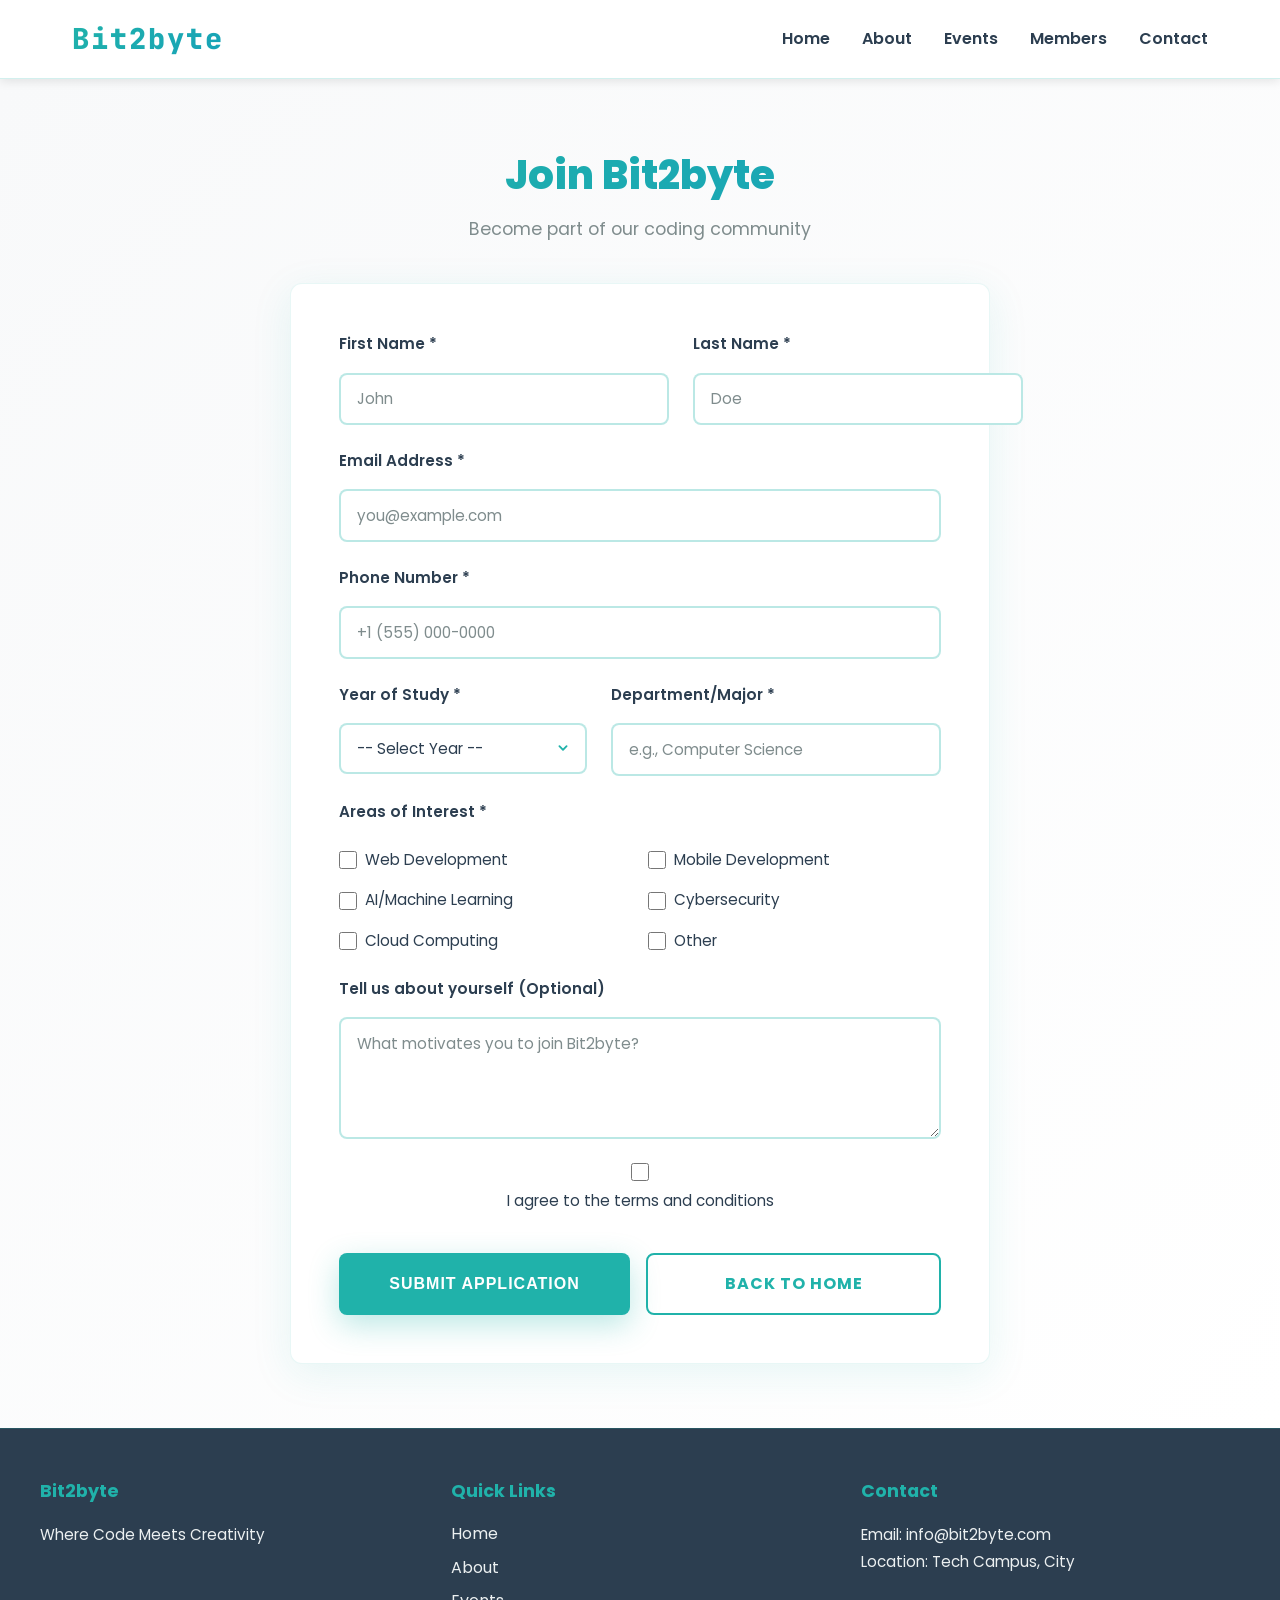
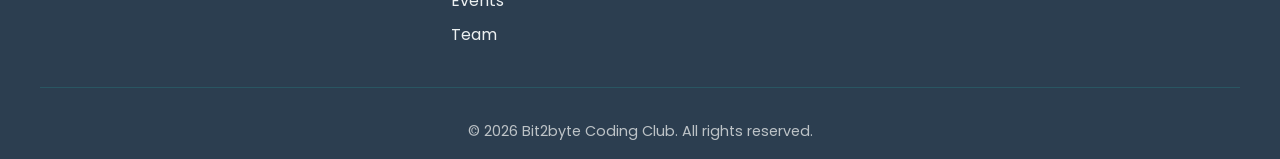
==== member-form.html @ 11380ac9 "I made a form of members" ====
<!DOCTYPE html>
<html lang="en">
<head>
    <meta charset="UTF-8">
    <meta name="viewport" content="width=device-width, initial-scale=1.0">
    <title>Join Bit2byte - Membership Form</title>
    <link rel="preconnect" href="https://fonts.googleapis.com">
    <link rel="preconnect" href="https://fonts.gstatic.com" crossorigin>
    <link href="https://fonts.googleapis.com/css2?family=Poppins:wght@300;400;600;700;800&family=JetBrains+Mono:wght@400;600&display=swap" rel="stylesheet">
    <link rel="stylesheet" href="style.css">
</head>
<body>
    <!--  NAVBAR  -->
    <nav class="navbar">
        <div class="nav-container">
            <!-- Logo -->
            <div class="logo">
                <span class="logo-text">Bit2byte</span>
            </div>
            
            <!-- Navigation Menu -->
            <ul class="nav-menu">
                <li><a href="index.html#home" class="nav-link">Home</a></li>
                <li><a href="index.html#about" class="nav-link">About</a></li>
                <li><a href="index.html#events" class="nav-link">Events</a></li>
                <li><a href="index.html#team" class="nav-link">Members</a></li>
                <li><a href="index.html#contact" class="nav-link">Contact</a></li>
            </ul>
        </div>
    </nav>

    <!--  MEMBERSHIP FORM SECTION  -->
    <section class="membership-section">
        <div class="membership-container">
            <h1 class="membership-title">Join Bit2byte</h1>
            <p class="membership-subtitle">Become part of our coding community</p>
            
            <div class="membership-form-wrapper">
                <form class="membership-form" id="membershipForm">
                    
                    <div class="form-row">
                        <div class="form-group">
                            <label for="firstName">First Name *</label>
                            <input type="text" id="firstName" name="firstName" placeholder="John" required>
                        </div>
                        <div class="form-group">
                            <label for="lastName">Last Name *</label>
                            <input type="text" id="lastName" name="lastName" placeholder="Doe" required>
                        </div>
                    </div>

                    <div class="form-group">
                        <label for="email">Email Address *</label>
                        <input type="email" id="email" name="email" placeholder="you@example.com" required>
                    </div>

                    <div class="form-group">
                        <label for="phone">Phone Number *</label>
                        <input type="tel" id="phone" name="phone" placeholder="+1 (555) 000-0000" required>
                    </div>

                    <div class="form-row">
                        <div class="form-group">
                            <label for="year">Year of Study *</label>
                            <select id="year" name="year" required>
                                <option value="">-- Select Year --</option>
                                <option value="1st">1st Year</option>
                                <option value="2nd">2nd Year</option>
                                <option value="3rd">3rd Year</option>
                                <option value="4th">4th Year</option>
                                <option value="other">Other</option>
                            </select>
                        </div>
                        <div class="form-group">
                            <label for="department">Department/Major *</label>
                            <input type="text" id="department" name="department" placeholder="e.g., Computer Science" required>
                        </div>
                    </div>

                    <div class="form-group">
                        <label for="interests">Areas of Interest *</label>
                        <div class="checkbox-group">
                            <div class="checkbox-item">
                                <input type="checkbox" id="web" name="interests" value="Web Development">
                                <label for="web">Web Development</label>
                            </div>
                            <div class="checkbox-item">
                                <input type="checkbox" id="mobile" name="interests" value="Mobile Development">
                                <label for="mobile">Mobile Development</label>
                            </div>
                            <div class="checkbox-item">
                                <input type="checkbox" id="ai" name="interests" value="AI/Machine Learning">
                                <label for="ai">AI/Machine Learning</label>
                            </div>
                            <div class="checkbox-item">
                                <input type="checkbox" id="cybersecurity" name="interests" value="Cybersecurity">
                                <label for="cybersecurity">Cybersecurity</label>
                            </div>
                            <div class="checkbox-item">
                                <input type="checkbox" id="cloud" name="interests" value="Cloud Computing">
                                <label for="cloud">Cloud Computing</label>
                            </div>
                            <div class="checkbox-item">
                                <input type="checkbox" id="other-interest" name="interests" value="Other">
                                <label for="other-interest">Other</label>
                            </div>
                        </div>
                    </div>

                    <div class="form-group">
                        <label for="message">Tell us about yourself (Optional)</label>
                        <textarea id="message" name="message" rows="4" placeholder="What motivates you to join Bit2byte?"></textarea>
                    </div>

                    <div class="form-group checkbox-item">
                        <input type="checkbox" id="terms" name="terms" required> 
                        <label for="terms">I agree to the terms and conditions </label>
                    </div>

                    <div class="form-actions">
                        <button type="submit" class="submit-button">Submit Application</button>
                        <a href="index.html" class="cancel-link">Back to Home</a>
                    </div>
                </form>
            </div>
        </div>
    </section>

    <!--  FOOTER  -->
    <footer class="footer">
        <div class="footer-container">
            <div class="footer-content">
                <div class="footer-section">
                    <h4>Bit2byte</h4>
                    <p>Where Code Meets Creativity</p>
                </div>
                <div class="footer-section">
                    <h4>Quick Links</h4>
                    <ul>
                        <li><a href="index.html#home">Home</a></li>
                        <li><a href="index.html#about">About</a></li>
                        <li><a href="index.html#events">Events</a></li>
                        <li><a href="index.html#team">Team</a></li>
                    </ul>
                </div>
                <div class="footer-section">
                    <h4>Contact</h4>
                    <p>Email: info@bit2byte.com</p>
                    <p>Location: Tech Campus, City</p>
                </div>
            </div>
            <div class="footer-bottom">
                <p>&copy; 2026 Bit2byte Coding Club. All rights reserved.</p>
            </div>
        </div>
    </footer>

    <script>
        // Handle form submission
        document.getElementById('membershipForm').addEventListener('submit', function(e) {
            e.preventDefault();
            
            // Get form data
            const firstName = document.getElementById('firstName').value;
            const lastName = document.getElementById('lastName').value;
            const email = document.getElementById('email').value;
            
            // Show success message
            alert(`Welcome, ${firstName} ${lastName}!\n\nYour application has been submitted successfully.\nWe'll contact you at ${email} soon.`);
            
            // Reset form
            this.reset();
        });
    </script>
</body>
</html>
---- style.css ----
/* ============================================================
   GLOBAL STYLES & VARIABLES
   ============================================================ */

* {
    margin: 0;
    padding: 0;
    box-sizing: border-box;
}

:root {
    /* Color Palette */
    --primary-color: #20b2aa;      /* Teal */
    --secondary-color: #17a2b8;    /* Teal Secondary */
    --accent-color: #20b2aa;       /* Teal */
    --dark-bg: #ffffff;            /* White */
    --darker-bg: #f8f9fa;          /* Light Gray */
    --text-light: #2c3e50;         /* Dark Text */
    --text-lighter: #7f8c8d;       /* Medium Gray Text */
    
    /* Transitions */
    --transition: all 0.3s ease;
    --transition-smooth: all 0.5s cubic-bezier(0.25, 0.46, 0.45, 0.94);
}

html {
    scroll-behavior: smooth;
}

body {
    font-family: 'Poppins', sans-serif;
    background: #ffffff;
    color: var(--text-light);
    line-height: 1.6;
    overflow-x: hidden;
}

/* ============================================================
   TYPOGRAPHY & UTILITIES
   ============================================================ */

.section-title {
    font-size: 2.5rem;
    font-weight: 800;
    text-align: center;
    margin-bottom: 3rem;
    background: linear-gradient(135deg, var(--primary-color) 0%, var(--secondary-color) 100%);
    -webkit-background-clip: text;
    -webkit-text-fill-color: transparent;
    background-clip: text;
    animation: fadeInDown 0.8s ease-out;
}

/* ============================================================
   NAVBAR STYLING
   ============================================================ */

.navbar {
    background: rgba(255, 255, 255, 0.98);
    backdrop-filter: blur(10px);
    border-bottom: 1px solid rgba(32, 178, 170, 0.2);
    position: sticky;
    top: 0;
    z-index: 1000;
    box-shadow: 0 2px 10px rgba(0, 0, 0, 0.1);
}

.nav-container {
    max-width: 1200px;
    margin: 0 auto;
    padding: 1rem 2rem;
    display: flex;
    justify-content: space-between;
    align-items: center;
}

.logo {
    display: flex;
    align-items: center;
    gap: 0.5rem;
}

.logo-text {
    font-size: 1.8rem;
    font-weight: 800;
    background: linear-gradient(135deg, var(--primary-color), var(--secondary-color));
    -webkit-background-clip: text;
    -webkit-text-fill-color: transparent;
    background-clip: text;
    font-family: 'JetBrains Mono', monospace;
    letter-spacing: 2px;
    transition: var(--transition);
}

.logo-text:hover {
    transform: scale(1.05);
    filter: drop-shadow(0 0 10px var(--primary-color));
}

.nav-menu {
    display: flex;
    list-style: none;
    gap: 2rem;
}

.nav-link {
    color: var(--text-light);
    text-decoration: none;
    font-weight: 600;
    transition: var(--transition);
    position: relative;
    padding-bottom: 0.5rem;
}

.nav-link::after {
    content: '';
    position: absolute;
    bottom: 0;
    left: 0;
    width: 0;
    height: 2px;
    background: var(--primary-color);
    transition: width 0.3s ease;
}

.nav-link:hover {
    color: var(--primary-color);
}

.nav-link:hover::after {
    width: 100%;
}

/* Mobile Navbar */
@media (max-width: 768px) {
    .nav-menu {
        flex-direction: column;
        gap: 1rem;
    }
    
    .nav-container {
        flex-direction: column;
        gap: 1rem;
    }
}

/* ============================================================
   HERO SECTION
   ============================================================ */

.hero {
    min-height: 100vh;
    display: flex;
    align-items: center;
    justify-content: center;
    background: linear-gradient(rgba(0, 0, 0, 0.4), rgba(0, 0, 0, 0.4)), url('https://images.unsplash.com/photo-1517694712202-14dd9538aa97?w=1200&h=600&fit=crop');
    background-size: cover;
    background-position: center;
    position: relative;
    overflow: hidden;
    padding: 2rem;
}

.hero::before {
    content: '';
    position: absolute;
    top: 0;
    left: 0;
    right: 0;
    bottom: 0;
    background: rgba(0, 0, 0, 0.2);
    z-index: 1;
}

.hero::after {
    display: none;
}

.hero-glow {
    display: none;
}

.hero-content {
    position: relative;
    z-index: 10;
    text-align: center;
    max-width: 800px;
}

.hero-title {
    font-size: 4rem;
    font-weight: 800;
    margin-bottom: 1rem;
    color: #ffffff;
    animation: slideInUp 0.8s ease-out;
    line-height: 1.2;
    text-shadow: 2px 2px 4px rgba(0, 0, 0, 0.3);
}

.hero-subtitle {
    font-size: 1.5rem;
    color: #f0f0f0;
    margin-bottom: 2rem;
    animation: slideInUp 0.8s ease-out 0.2s both;
    font-weight: 300;
    text-shadow: 1px 1px 2px rgba(0, 0, 0, 0.3);
}

.cta-button {
    display: inline-block;
    padding: 1rem 2.5rem;
    font-size: 1.1rem;
    font-weight: 700;
    border: none;
    border-radius: 50px;
    background: var(--primary-color);
    color: #ffffff;
    cursor: pointer;
    transition: var(--transition-smooth);
    box-shadow: 0 10px 30px rgba(32, 178, 170, 0.3);
    animation: slideInUp 0.8s ease-out 0.4s both;
    text-transform: uppercase;
    letter-spacing: 1px;
    text-decoration: none;
}

.cta-button:hover {
    transform: translateY(-3px);
    box-shadow: 0 15px 40px rgba(32, 178, 170, 0.5);
}

.cta-button:active {
    transform: translateY(-1px);
}

/* Mobile Hero */
@media (max-width: 768px) {
    .hero-title {
        font-size: 2.5rem;
    }
    
    .hero-subtitle {
        font-size: 1.2rem;
    }
    
    .cta-button {
        padding: 0.8rem 2rem;
        font-size: 1rem;
    }
}

/* ============================================================
   ABOUT SECTION
   ============================================================ */

.about {
    padding: 6rem 2rem;
    background: #ffffff;
    position: relative;
}

.about-container {
    max-width: 1200px;
    margin: 0 auto;
}

.about-content {
    display: grid;
    grid-template-columns: repeat(auto-fit, minmax(300px, 1fr));
    gap: 2rem;
    margin-top: 3rem;
}

.about-text {
    padding: 2rem;
    background: #f8f9fa;
    border: 1px solid rgba(32, 178, 170, 0.2);
    border-radius: 15px;
    transition: var(--transition);
    backdrop-filter: blur(10px);
    animation: fadeInUp 0.8s ease-out;
}

.about-text:hover {
    background: #ffffff;
    border-color: rgba(32, 178, 170, 0.4);
    transform: translateY(-5px);
    box-shadow: 0 10px 30px rgba(32, 178, 170, 0.1);
}

.about-text h3 {
    font-size: 1.5rem;
    margin-bottom: 1rem;
    color: var(--primary-color);
}

.about-text p {
    color: var(--text-lighter);
    line-height: 1.8;
}

/* ============================================================
   EVENTS SECTION
   ============================================================ */

.events {
    padding: 6rem 2rem;
    background: #f8f9fa;
    position: relative;
}

.events-container {
    max-width: 1200px;
    margin: 0 auto;
}

.events-grid {
    display: grid;
    grid-template-columns: repeat(auto-fit, minmax(280px, 1fr));
    gap: 2rem;
}

.event-card {
    background: #ffffff;
    border: 1px solid rgba(32, 178, 170, 0.2);
    border-radius: 15px;
    overflow: hidden;
    transition: var(--transition);
    backdrop-filter: blur(10px);
    animation: fadeInUp 0.8s ease-out;
}

.event-card:hover {
    transform: translateY(-10px);
    border-color: rgba(32, 178, 170, 0.5);
    box-shadow: 0 15px 40px rgba(32, 178, 170, 0.15);
}

.event-image {
    width: 100%;
    height: 200px;
    overflow: hidden;
    position: relative;
}

.event-image img {
    width: 100%;
    height: 100%;
    object-fit: cover;
    transition: var(--transition);
}

.event-card:hover .event-image img {
    transform: scale(1.1);
}

.event-info {
    padding: 1.5rem;
}

.event-info h3 {
    font-size: 1.3rem;
    margin-bottom: 0.5rem;
    color: var(--primary-color);
}

.event-date {
    font-size: 0.9rem;
    color: var(--secondary-color);
    font-weight: 600;
    margin-bottom: 0.8rem;
}

.event-description {
    color: var(--text-lighter);
    line-height: 1.6;
    font-size: 0.95rem;
}

/* ============================================================
   TEAM SECTION
   ============================================================ */

.team {
    padding: 6rem 2rem;
    background: #ffffff;
    position: relative;
}

.team-container {
    max-width: 1200px;
    margin: 0 auto;
}

.team-grid {
    display: grid;
    grid-template-columns: repeat(auto-fit, minmax(250px, 1fr));
    gap: 2rem;
}

.team-card {
    text-align: center;
    background: #f8f9fa;
    border: 1px solid rgba(32, 178, 170, 0.2);
    border-radius: 15px;
    padding: 1.5rem;
    transition: var(--transition);
    backdrop-filter: blur(10px);
    animation: fadeInUp 0.8s ease-out;
}

.team-card:hover {
    background: #ffffff;
    border-color: rgba(32, 178, 170, 0.5);
    transform: translateY(-8px);
    box-shadow: 0 12px 35px rgba(32, 178, 170, 0.15);
}

.team-image {
    width: 150px;
    height: 150px;
    border-radius: 50%;
    margin: 0 auto 1rem;
    overflow: hidden;
    border: 3px solid rgba(32, 178, 170, 0.3);
    transition: var(--transition);
}

.team-card:hover .team-image {
    border-color: var(--primary-color);
    box-shadow: 0 0 20px rgba(32, 178, 170, 0.4);
}

.team-image img {
    width: 100%;
    height: 100%;
    object-fit: cover;
    transition: var(--transition);
}

.team-card:hover .team-image img {
    transform: scale(1.1);
}

.team-info h3 {
    font-size: 1.3rem;
    color: var(--text-light);
    margin-bottom: 0.3rem;
}

.role {
    color: var(--primary-color);
    font-weight: 600;
    font-size: 0.9rem;
}

/* ============================================================
   CONTACT SECTION
   ============================================================ */

.contact {
    padding: 6rem 2rem;
    background: #f8f9fa;
    position: relative;
}

.contact-container {
    max-width: 1200px;
    margin: 0 auto;
}

.contact-content {
    display: grid;
    grid-template-columns: 1fr 1fr;
    gap: 4rem;
    margin-top: 3rem;
}

/* Contact Form Styling */
.contact-form-wrapper {
    animation: fadeInLeft 0.8s ease-out;
}

.contact-form {
    display: flex;
    flex-direction: column;
    gap: 1.5rem;
}

.form-group {
    display: flex;
    flex-direction: column;
}

.form-group label {
    margin-bottom: 0.5rem;
    font-weight: 600;
    color: var(--primary-color);
    font-size: 0.95rem;
}

.form-group input,
.form-group textarea {
    padding: 0.8rem 1rem;
    background: #ffffff;
    border: 2px solid rgba(32, 178, 170, 0.3);
    border-radius: 8px;
    color: var(--text-light);
    font-family: 'Poppins', sans-serif;
    transition: var(--transition);
    font-size: 1rem;
}

.form-group input::placeholder,
.form-group textarea::placeholder {
    color: var(--text-lighter);
}

.form-group input:focus,
.form-group textarea:focus {
    outline: none;
    background: #ffffff;
    border-color: var(--primary-color);
    box-shadow: 0 0 15px rgba(32, 178, 170, 0.2);
}

.submit-button {
    padding: 1rem 2rem;
    background: var(--primary-color);
    color: #ffffff;
    border: none;
    border-radius: 8px;
    font-weight: 700;
    font-size: 1rem;
    cursor: pointer;
    transition: var(--transition-smooth);
    text-transform: uppercase;
    letter-spacing: 1px;
    box-shadow: 0 10px 30px rgba(32, 178, 170, 0.3);
}

.submit-button:hover {
    transform: translateY(-3px);
    box-shadow: 0 15px 40px rgba(32, 178, 170, 0.5);
}

.submit-button:active {
    transform: translateY(-1px);
}

/* Social Links */
.social-wrapper {
    animation: fadeInRight 0.8s ease-out;
    display: flex;
    flex-direction: column;
    justify-content: center;
}

.social-wrapper h3 {
    font-size: 1.5rem;
    margin-bottom: 2rem;
    color: var(--primary-color);
}

.social-links {
    display: flex;
    gap: 1.5rem;
    flex-wrap: wrap;
}

.social-icon {
    width: 60px;
    height: 60px;
    border-radius: 50%;
    background: #f8f9fa;
    border: 2px solid rgba(32, 178, 170, 0.3);
    display: flex;
    align-items: center;
    justify-content: center;
    color: var(--primary-color);
    text-decoration: none;
    transition: var(--transition);
}

.social-icon:hover {
    background: #ffffff;
    border-color: var(--primary-color);
    transform: translateY(-5px);
    box-shadow: 0 10px 25px rgba(32, 178, 170, 0.3);
}

/* Mobile Contact Section */
@media (max-width: 768px) {
    .contact-content {
        grid-template-columns: 1fr;
        gap: 2rem;
    }
    
    .social-wrapper {
        justify-content: flex-start;
    }
}

/* ============================================================
   FOOTER
   ============================================================ */

.footer {
    background: #2c3e50;
    border-top: 1px solid rgba(32, 178, 170, 0.2);
    padding: 3rem 2rem 1rem;
}

.footer-container {
    max-width: 1200px;
    margin: 0 auto;
}

.footer-content {
    display: grid;
    grid-template-columns: repeat(auto-fit, minmax(250px, 1fr));
    gap: 2rem;
    margin-bottom: 2rem;
}

.footer-section h4 {
    color: var(--primary-color);
    margin-bottom: 1rem;
    font-size: 1.1rem;
}

.footer-section p {
    color: #ecf0f1;
    line-height: 1.8;
    font-size: 0.95rem;
}

.footer-section ul {
    list-style: none;
}

.footer-section ul li {
    margin-bottom: 0.5rem;
}

.footer-section ul li a {
    color: #ecf0f1;
    text-decoration: none;
    transition: var(--transition);
}

.footer-section ul li a:hover {
    color: var(--primary-color);
}

.footer-bottom {
    text-align: center;
    padding-top: 2rem;
    border-top: 1px solid rgba(32, 178, 170, 0.2);
    color: #bdc3c7;
    font-size: 0.9rem;
}

/* ============================================================
   ANIMATIONS
   ============================================================ */

@keyframes float {
    0%, 100% {
        transform: translateY(0px);
    }
    50% {
        transform: translateY(20px);
    }
}

@keyframes pulse {
    0%, 100% {
        transform: translate(-50%, -50%) scale(1);
        opacity: 0.5;
    }
    50% {
        transform: translate(-50%, -50%) scale(1.2);
        opacity: 0.8;
    }
}

@keyframes slideInUp {
    from {
        opacity: 0;
        transform: translateY(30px);
    }
    to {
        opacity: 1;
        transform: translateY(0);
    }
}

@keyframes fadeInDown {
    from {
        opacity: 0;
        transform: translateY(-20px);
    }
    to {
        opacity: 1;
        transform: translateY(0);
    }
}

@keyframes fadeInUp {
    from {
        opacity: 0;
        transform: translateY(20px);
    }
    to {
        opacity: 1;
        transform: translateY(0);
    }
}

@keyframes fadeInLeft {
    from {
        opacity: 0;
        transform: translateX(-30px);
    }
    to {
        opacity: 1;
        transform: translateX(0);
    }
}

@keyframes fadeInRight {
    from {
        opacity: 0;
        transform: translateX(30px);
    }
    to {
        opacity: 1;
        transform: translateX(0);
    }
}

/* ============================================================
   RESPONSIVE DESIGN - TABLET
   ============================================================ */

@media (max-width: 768px) {
    .section-title {
        font-size: 2rem;
        margin-bottom: 2rem;
    }
    
    .events-grid,
    .team-grid,
    .about-content {
        grid-template-columns: 1fr;
        gap: 1.5rem;
    }
    
    .footer-content {
        grid-template-columns: 1fr;
        gap: 1.5rem;
        text-align: center;
    }
}

/* ============================================================
   RESPONSIVE DESIGN - MOBILE
   ============================================================ */

@media (max-width: 480px) {
    .hero {
        min-height: 80vh;
        padding: 1rem;
    }
    
    .hero-title {
        font-size: 1.8rem;
    }
    
    .hero-subtitle {
        font-size: 1rem;
    }
    
    .cta-button {
        padding: 0.7rem 1.8rem;
        font-size: 0.9rem;
    }
    
    .section-title {
        font-size: 1.5rem;
        margin-bottom: 1.5rem;
    }
    
    .about,
    .events,
    .team,
    .contact {
        padding: 3rem 1rem;
    }
    
    .contact-content {
        gap: 2rem;
    }
    
    .social-links {
        justify-content: center;
    }
    
    .nav-menu {
        gap: 1rem;
        font-size: 0.9rem;
    }
    
    .logo-text {
        font-size: 1.5rem;
    }
}

/* ============================================================
   MEMBERSHIP FORM SECTION
   ============================================================ */

.membership-section {
    min-height: calc(100vh - 100px);
    background: linear-gradient(135deg, #f8f9fa 0%, #ffffff 100%);
    padding: 4rem 2rem;
    display: flex;
    align-items: center;
    justify-content: center;
}

.membership-container {
    max-width: 700px;
    width: 100%;
    animation: fadeInUp 0.8s ease-out;
}

.membership-title {
    font-size: 2.5rem;
    font-weight: 800;
    text-align: center;
    margin-bottom: 0.5rem;
    background: linear-gradient(135deg, var(--primary-color) 0%, var(--secondary-color) 100%);
    -webkit-background-clip: text;
    -webkit-text-fill-color: transparent;
    background-clip: text;
}

.membership-subtitle {
    text-align: center;
    font-size: 1.1rem;
    color: var(--text-lighter);
    margin-bottom: 2.5rem;
}

.membership-form-wrapper {
    background: #ffffff;
    border-radius: 12px;
    padding: 3rem;
    box-shadow: 0 10px 40px rgba(32, 178, 170, 0.1);
    border: 1px solid rgba(32, 178, 170, 0.1);
}

.membership-form {
    display: flex;
    flex-direction: column;
    gap: 1.5rem;
}

.form-row {
    display: grid;
    grid-template-columns: 1fr 1fr;
    gap: 1.5rem;
}

.form-group {
    display: flex;
    flex-direction: column;
    gap: 0.5rem;
}

.form-group label {
    font-weight: 600;
    color: var(--text-light);
    font-size: 0.95rem;
}

.form-group input[type="text"],
.form-group input[type="email"],
.form-group input[type="tel"],
.form-group select,
.form-group textarea {
    padding: 0.8rem 1rem;
    background: #ffffff;
    border: 2px solid rgba(32, 178, 170, 0.3);
    border-radius: 8px;
    color: var(--text-light);
    font-family: 'Poppins', sans-serif;
    transition: var(--transition);
    font-size: 0.95rem;
}

.form-group input[type="text"]::placeholder,
.form-group input[type="email"]::placeholder,
.form-group input[type="tel"]::placeholder,
.form-group textarea::placeholder {
    color: var(--text-lighter);
}

.form-group input[type="text"]:focus,
.form-group input[type="email"]:focus,
.form-group input[type="tel"]:focus,
.form-group select:focus,
.form-group textarea:focus {
    outline: none;
    background: #ffffff;
    border-color: var(--primary-color);
    box-shadow: 0 0 15px rgba(32, 178, 170, 0.2);
}

.form-group select {
    cursor: pointer;
    appearance: none;
    background-image: url('data:image/svg+xml;utf8,<svg xmlns="http://www.w3.org/2000/svg" viewBox="0 0 20 20" fill="%2320b2aa"><path fill-rule="evenodd" d="M5.293 7.293a1 1 0 011.414 0L10 10.586l3.293-3.293a1 1 0 111.414 1.414l-4 4a1 1 0 01-1.414 0l-4-4a1 1 0 010-1.414z"/></svg>');
    background-repeat: no-repeat;
    background-position: right 0.8rem center;
    background-size: 1.2em;
    padding-right: 2.5rem;
}

.checkbox-group {
    display: grid;
    grid-template-columns: 1fr 1fr;
    gap: 1rem;
    margin-top: 0.5rem;
}

.checkbox-item {
    display: flex;
    align-items: center;
    gap: 0.5rem;
    cursor: pointer;
}

.checkbox-item input[type="checkbox"] {
    width: 18px;
    height: 18px;
    cursor: pointer;
    accent-color: var(--primary-color);
}

.checkbox-item label {
    cursor: pointer;
    margin: 0;
    font-weight: 400;
    color: var(--text-light);
    user-select: none;
}

.form-group textarea {
    resize: vertical;
    min-height: 100px;
    font-family: 'Poppins', sans-serif;
}

.form-actions {
    display: flex;
    gap: 1rem;
    margin-top: 1rem;
}

.submit-button {
    flex: 1;
    padding: 1rem 2rem;
    background: var(--primary-color);
    color: #ffffff;
    border: none;
    border-radius: 8px;
    font-weight: 700;
    font-size: 1rem;
    cursor: pointer;
    transition: var(--transition-smooth);
    text-transform: uppercase;
    letter-spacing: 1px;
    box-shadow: 0 10px 30px rgba(32, 178, 170, 0.3);
}

.submit-button:hover {
    transform: translateY(-3px);
    box-shadow: 0 15px 40px rgba(32, 178, 170, 0.5);
}

.submit-button:active {
    transform: translateY(-1px);
}

.cancel-link {
    flex: 1;
    padding: 1rem 2rem;
    background: transparent;
    color: var(--primary-color);
    border: 2px solid var(--primary-color);
    border-radius: 8px;
    font-weight: 700;
    font-size: 1rem;
    text-decoration: none;
    text-transform: uppercase;
    letter-spacing: 1px;
    display: flex;
    align-items: center;
    justify-content: center;
    transition: var(--transition-smooth);
}

.cancel-link:hover {
    background: var(--primary-color);
    color: #ffffff;
    transform: translateY(-3px);
}

/* Mobile Membership Form */
@media (max-width: 768px) {
    .membership-section {
        padding: 2rem 1rem;
        min-height: auto;
    }
    
    .membership-container {
        max-width: 100%;
    }
    
    .membership-form-wrapper {
        padding: 2rem 1.5rem;
    }
    
    .form-row {
        grid-template-columns: 1fr;
        gap: 1rem;
    }
    
    .checkbox-group {
        grid-template-columns: 1fr;
        gap: 0.8rem;
    }
    
    .form-actions {
        flex-direction: column;
    }
    
    .membership-title {
        font-size: 2rem;
        margin-bottom: 0.3rem;
    }
    
    .membership-subtitle {
        font-size: 1rem;
        margin-bottom: 2rem;
    }
}

@media (max-width: 480px) {
    .membership-form-wrapper {
        padding: 1.5rem 1rem;
        border-radius: 8px;
    }
    
    .membership-title {
        font-size: 1.5rem;
    }
    
    .form-group label {
        font-size: 0.9rem;
    }
    
    .form-group input,
    .form-group select,
    .form-group textarea {
        font-size: 16px;
    }
    
    .submit-button,
    .cancel-link {
        font-size: 0.9rem;
        padding: 0.8rem 1.5rem;
    }
}

/* ============================================================
   ACCESSIBILITY & FOCUS STATES
   ============================================================ */

button:focus,
input:focus,
textarea:focus,
select:focus {
    outline: 2px solid var(--primary-color);
    outline-offset: 2px;
}

a:focus {
    outline: 2px dashed var(--primary-color);
    outline-offset: 4px;
}

/* Reduced Motion Support */
@media (prefers-reduced-motion: reduce) {
    * {
        animation-duration: 0.01ms !important;
        animation-iteration-count: 1 !important;
        transition-duration: 0.01ms !important;
    }
}
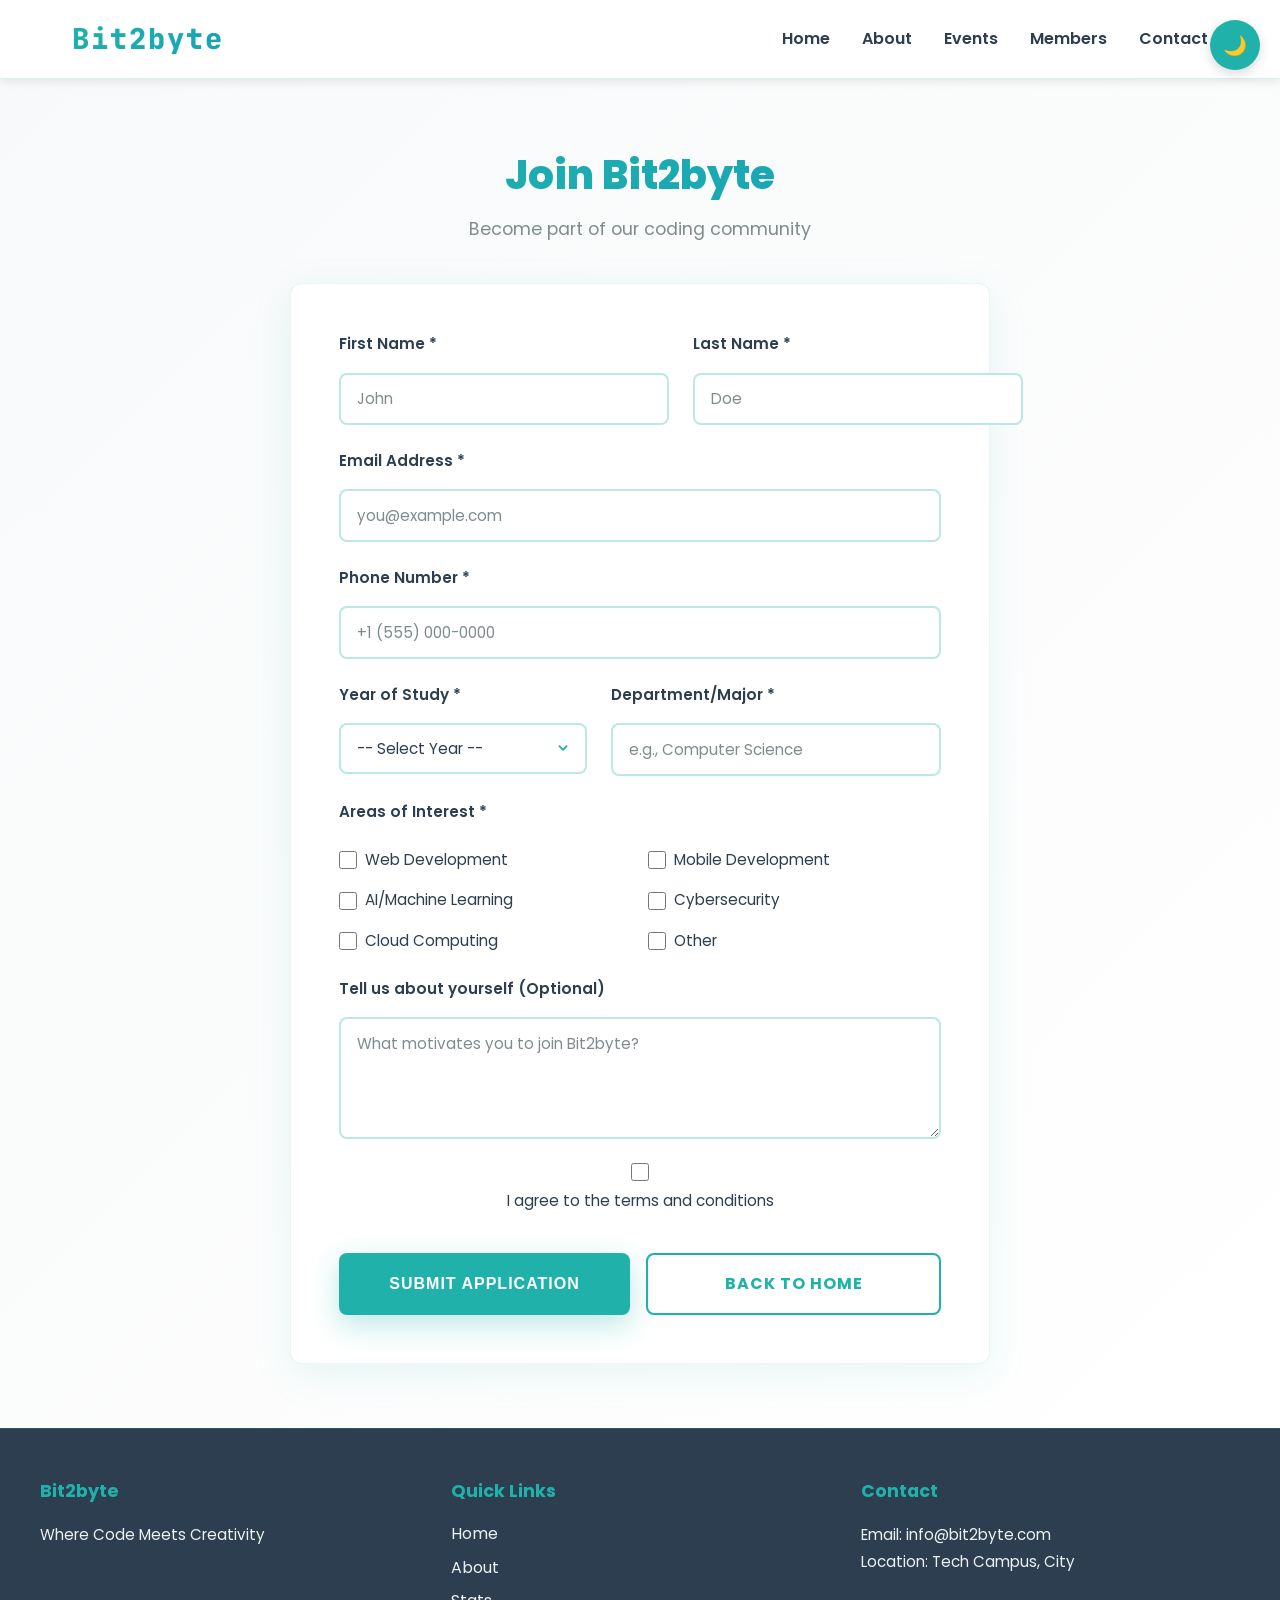
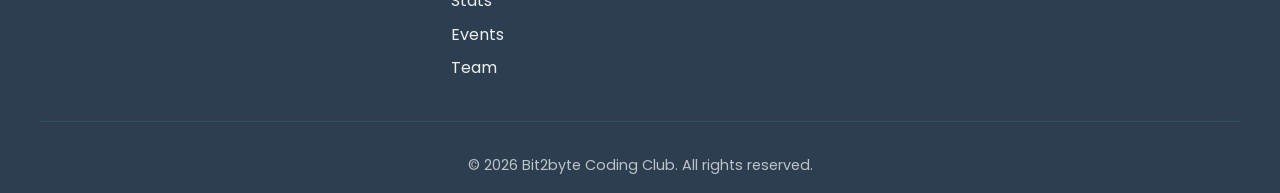
==== commit b451414c: "added javascript included animation,  dark mode system, smooth scrolling.." ====
--- a/member-form.html
+++ b/member-form.html
@@ -8,6 +8,7 @@
     <link rel="preconnect" href="https://fonts.gstatic.com" crossorigin>
     <link href="https://fonts.googleapis.com/css2?family=Poppins:wght@300;400;600;700;800&family=JetBrains+Mono:wght@400;600&display=swap" rel="stylesheet">
     <link rel="stylesheet" href="style.css">
+    <link rel="stylesheet" href="animations.css">
 </head>
 <body>
     <!--  NAVBAR  -->
@@ -139,6 +140,7 @@
                     <ul>
                         <li><a href="index.html#home">Home</a></li>
                         <li><a href="index.html#about">About</a></li>
+                        <li><a href="index.html#stats">Stats</a></li>
                         <li><a href="index.html#events">Events</a></li>
                         <li><a href="index.html#team">Team</a></li>
                     </ul>
@@ -155,22 +157,6 @@
         </div>
     </footer>
 
-    <script>
-        // Handle form submission
-        document.getElementById('membershipForm').addEventListener('submit', function(e) {
-            e.preventDefault();
-            
-            // Get form data
-            const firstName = document.getElementById('firstName').value;
-            const lastName = document.getElementById('lastName').value;
-            const email = document.getElementById('email').value;
-            
-            // Show success message
-            alert(`Welcome, ${firstName} ${lastName}!\n\nYour application has been submitted successfully.\nWe'll contact you at ${email} soon.`);
-            
-            // Reset form
-            this.reset();
-        });
-    </script>
+    <script src="main.js"></script>
 </body>
 </html>
--- a/style.css
+++ b/style.css
@@ -300,6 +300,93 @@
 }
 
 /* ============================================================
+   STATS SECTION
+   ============================================================ */
+
+.stats {
+    padding: 4rem 2rem;
+    background: linear-gradient(135deg, var(--primary-color) 0%, var(--secondary-color) 100%);
+    color: #ffffff;
+    position: relative;
+    overflow: hidden;
+}
+
+.stats::before {
+    content: '';
+    position: absolute;
+    top: 0;
+    left: 0;
+    right: 0;
+    bottom: 0;
+    background: url('data:image/svg+xml,<svg xmlns="http://www.w3.org/2000/svg" viewBox="0 0 100 100"><defs><pattern id="grain" width="100" height="100" patternUnits="userSpaceOnUse"><circle cx="25" cy="25" r="1" fill="rgba(255,255,255,0.1)"/><circle cx="75" cy="75" r="1" fill="rgba(255,255,255,0.1)"/><circle cx="50" cy="10" r="0.5" fill="rgba(255,255,255,0.1)"/><circle cx="10" cy="50" r="0.5" fill="rgba(255,255,255,0.1)"/><circle cx="90" cy="50" r="0.5" fill="rgba(255,255,255,0.1)"/><circle cx="50" cy="90" r="0.5" fill="rgba(255,255,255,0.1)"/></pattern></defs><rect width="100" height="100" fill="url(%23grain)"/></svg>');
+    opacity: 0.3;
+}
+
+.stats-container {
+    max-width: 1200px;
+    margin: 0 auto;
+    position: relative;
+    z-index: 1;
+}
+
+.stats-grid {
+    display: grid;
+    grid-template-columns: repeat(auto-fit, minmax(200px, 1fr));
+    gap: 2rem;
+    text-align: center;
+}
+
+.stat-item {
+    padding: 2rem;
+    background: rgba(255, 255, 255, 0.1);
+    border-radius: 15px;
+    backdrop-filter: blur(10px);
+    border: 1px solid rgba(255, 255, 255, 0.2);
+    transition: var(--transition);
+    animation: fadeInUp 0.8s ease-out;
+}
+
+.stat-item:hover {
+    transform: translateY(-5px);
+    background: rgba(255, 255, 255, 0.2);
+    box-shadow: 0 10px 30px rgba(0, 0, 0, 0.2);
+}
+
+.stat-number {
+    font-size: 3rem;
+    font-weight: 800;
+    margin-bottom: 0.5rem;
+    background: linear-gradient(135deg, #ffffff 0%, #f0f0f0 100%);
+    -webkit-background-clip: text;
+    -webkit-text-fill-color: transparent;
+    background-clip: text;
+    font-family: 'JetBrains Mono', monospace;
+}
+
+.stat-label {
+    font-size: 1.1rem;
+    font-weight: 600;
+    text-transform: uppercase;
+    letter-spacing: 1px;
+    opacity: 0.9;
+}
+
+/* Mobile Stats */
+@media (max-width: 768px) {
+    .stats {
+        padding: 3rem 1rem;
+    }
+    
+    .stat-number {
+        font-size: 2.5rem;
+    }
+    
+    .stat-label {
+        font-size: 1rem;
+    }
+}
+
+/* ============================================================
    EVENTS SECTION
    ============================================================ */
 
--- a/animations.css
+++ b/animations.css
@@ -0,0 +1,284 @@
+/* ============================================================
+   ANIMATIONS.CSS - Animation Styles for Bit2byte Website
+   ============================================================ */
+
+/* Typewriter Effect */
+.typewriter {
+    position: relative;
+    display: inline-block;
+}
+
+.typewriter::after {
+    content: '|';
+    animation: blink 1s infinite;
+    color: var(--primary-color);
+    font-weight: 600;
+}
+
+@keyframes blink {
+    0%, 50% { opacity: 1; }
+    51%, 100% { opacity: 0; }
+}
+
+/* Sticky Navbar */
+.navbar.sticky {
+    background: rgba(255, 255, 255, 0.95);
+    backdrop-filter: blur(10px);
+    box-shadow: 0 2px 20px rgba(0, 0, 0, 0.1);
+    transform: translateY(0);
+    transition: all 0.3s ease;
+}
+
+.navbar.sticky .nav-container {
+    padding: 0.5rem 2rem;
+}
+
+.navbar.sticky .logo-text {
+    font-size: 1.5rem;
+}
+
+/* Toast Notification */
+.toast {
+    position: fixed;
+    bottom: 20px;
+    right: 20px;
+    background: #4CAF50;
+    color: white;
+    padding: 1rem 1.5rem;
+    border-radius: 8px;
+    box-shadow: 0 4px 12px rgba(0, 0, 0, 0.15);
+    z-index: 1000;
+    transform: translateX(400px);
+    transition: transform 0.3s ease;
+    font-weight: 500;
+    max-width: 300px;
+}
+
+.toast.show {
+    transform: translateX(0);
+}
+
+.toast.error {
+    background: #f44336;
+}
+
+/* Skeleton Loading */
+.skeleton {
+    background: linear-gradient(90deg, #f0f0f0 25%, #e0e0e0 50%, #f0f0f0 75%);
+    background-size: 200% 100%;
+    animation: loading 1.5s infinite;
+    border-radius: 8px;
+}
+
+@keyframes loading {
+    0% { background-position: 200% 0; }
+    100% { background-position: -200% 0; }
+}
+
+.skeleton-card {
+    height: 300px;
+    margin-bottom: 1rem;
+}
+
+.skeleton-text {
+    height: 20px;
+    margin-bottom: 0.5rem;
+}
+
+.skeleton-text.short {
+    width: 60%;
+}
+
+.skeleton-text.long {
+    width: 80%;
+}
+
+/* Card Tilt Effect */
+.card-tilt {
+    transition: transform 0.1s ease;
+    transform-style: preserve-3d;
+}
+
+/* Intersection Observer Animations */
+.fade-in {
+    opacity: 0;
+    transform: translateY(30px);
+    transition: opacity 0.6s ease, transform 0.6s ease;
+}
+
+.fade-in.animate {
+    opacity: 1;
+    transform: translateY(0);
+}
+
+.slide-up {
+    opacity: 0;
+    transform: translateY(50px);
+    transition: opacity 0.8s ease, transform 0.8s ease;
+}
+
+.slide-up.animate {
+    opacity: 1;
+    transform: translateY(0);
+}
+
+.slide-left {
+    opacity: 0;
+    transform: translateX(-50px);
+    transition: opacity 0.8s ease, transform 0.8s ease;
+}
+
+.slide-left.animate {
+    opacity: 1;
+    transform: translateX(0);
+}
+
+.slide-right {
+    opacity: 0;
+    transform: translateX(50px);
+    transition: opacity 0.8s ease, transform 0.8s ease;
+}
+
+.slide-right.animate {
+    opacity: 1;
+    transform: translateX(0);
+}
+
+/* Stats Counter Animation */
+.stat-number.counting {
+    animation: countPulse 0.5s ease;
+}
+
+@keyframes countPulse {
+    0% { transform: scale(1); }
+    50% { transform: scale(1.1); }
+    100% { transform: scale(1); }
+}
+
+/* Dark Mode */
+body.dark-mode {
+    --dark-bg: #1a1a1a;
+    --darker-bg: #2d2d2d;
+    --text-light: #ffffff;
+    --text-lighter: #cccccc;
+    background: var(--dark-bg);
+    color: var(--text-light);
+}
+
+body.dark-mode .navbar {
+    background: rgba(26, 26, 26, 0.95);
+    border-bottom: 1px solid rgba(32, 178, 170, 0.3);
+}
+
+body.dark-mode .hero {
+    background: linear-gradient(135deg, #1a1a1a 0%, #0f0f0f 100%);
+}
+
+body.dark-mode .about {
+    background: var(--dark-bg);
+}
+
+body.dark-mode .about-text {
+    background: var(--darker-bg);
+    border-color: rgba(32, 178, 170, 0.3);
+}
+
+body.dark-mode .about-text:hover {
+    background: var(--darker-bg);
+    border-color: rgba(32, 178, 170, 0.5);
+}
+
+body.dark-mode .events {
+    background: var(--darker-bg);
+}
+
+body.dark-mode .event-card {
+    background: var(--dark-bg);
+    border-color: rgba(32, 178, 170, 0.3);
+}
+
+body.dark-mode .team {
+    background: var(--dark-bg);
+}
+
+body.dark-mode .team-card {
+    background: var(--dark-bg);
+    border-color: rgba(32, 178, 170, 0.3);
+}
+
+body.dark-mode .contact {
+    background: var(--darker-bg);
+}
+
+body.dark-mode .contact-form-wrapper {
+    background: var(--dark-bg);
+    border-color: rgba(32, 178, 170, 0.3);
+}
+
+body.dark-mode .form-group input,
+body.dark-mode .form-group textarea {
+    background: var(--darker-bg);
+    border-color: rgba(32, 178, 170, 0.3);
+    color: var(--text-light);
+}
+
+body.dark-mode .form-group input::placeholder,
+body.dark-mode .form-group textarea::placeholder {
+    color: var(--text-lighter);
+}
+
+body.dark-mode .footer {
+    background: #0f0f0f;
+}
+
+/* Theme Toggle Button */
+.theme-toggle {
+    position: fixed;
+    top: 20px;
+    right: 20px;
+    background: var(--primary-color);
+    color: white;
+    border: none;
+    border-radius: 50%;
+    width: 50px;
+    height: 50px;
+    cursor: pointer;
+    z-index: 1000;
+    box-shadow: 0 4px 12px rgba(0, 0, 0, 0.15);
+    transition: var(--transition);
+    display: flex;
+    align-items: center;
+    justify-content: center;
+    font-size: 1.2rem;
+}
+
+.theme-toggle:hover {
+    transform: scale(1.1);
+    box-shadow: 0 6px 20px rgba(0, 0, 0, 0.2);
+}
+
+.theme-toggle::before {
+    content: '🌙';
+}
+
+body.dark-mode .theme-toggle::before {
+    content: '☀️';
+}
+
+/* Mobile Responsive Animations */
+@media (max-width: 768px) {
+    .toast {
+        left: 20px;
+        right: 20px;
+        bottom: 20px;
+        max-width: none;
+    }
+
+    .theme-toggle {
+        top: 15px;
+        right: 15px;
+        width: 45px;
+        height: 45px;
+        font-size: 1rem;
+    }
+}
